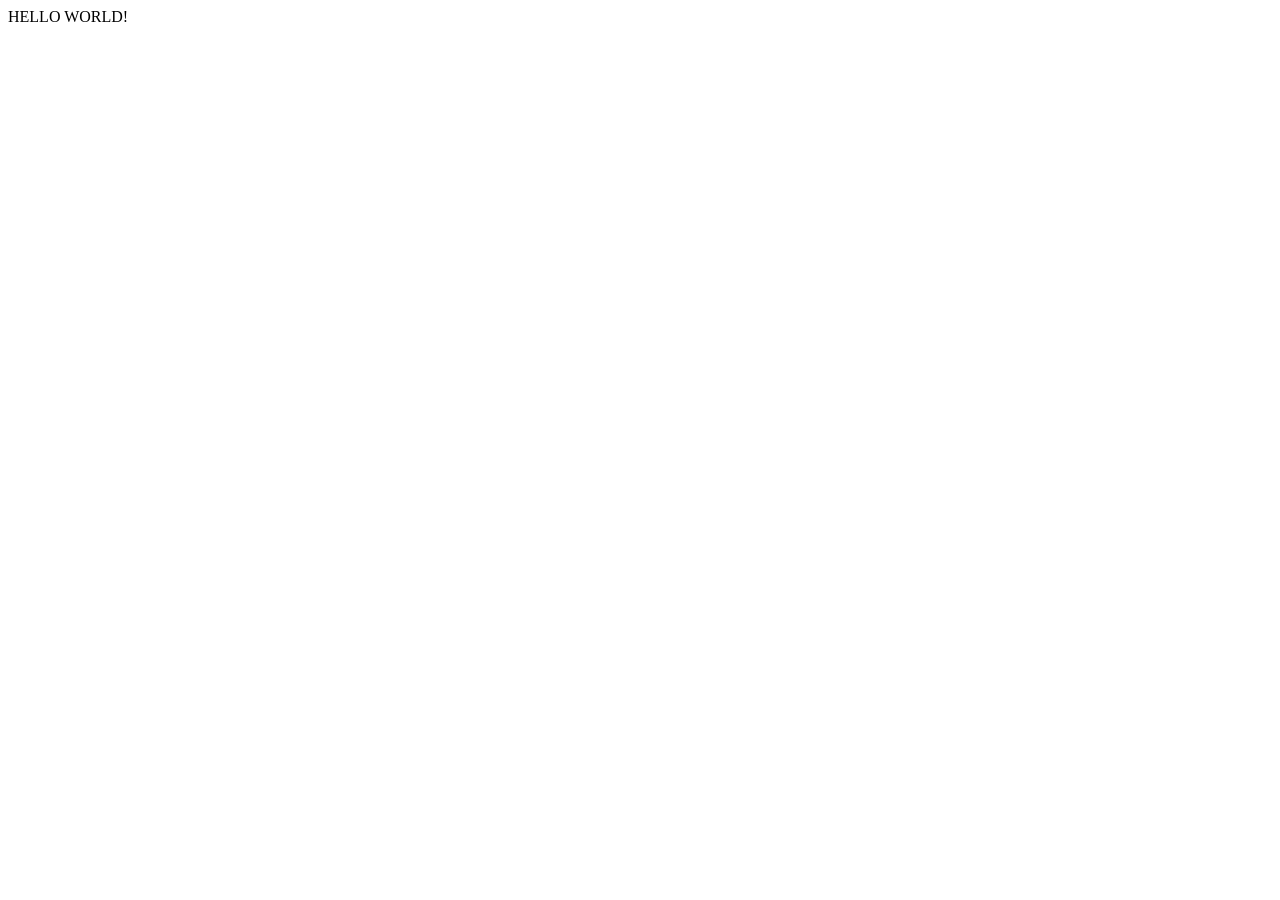
==== index.html @ 423516e8 "My first git push" ====
<!DOCTYPE html>
<html lang="en">
<head>
    <meta charset="UTF-8">
    <meta name="viewport" content="width=device-width, initial-scale=1.0">
    <title>Document</title>
</head>
<body>
    HELLO WORLD!
</body>
</html>
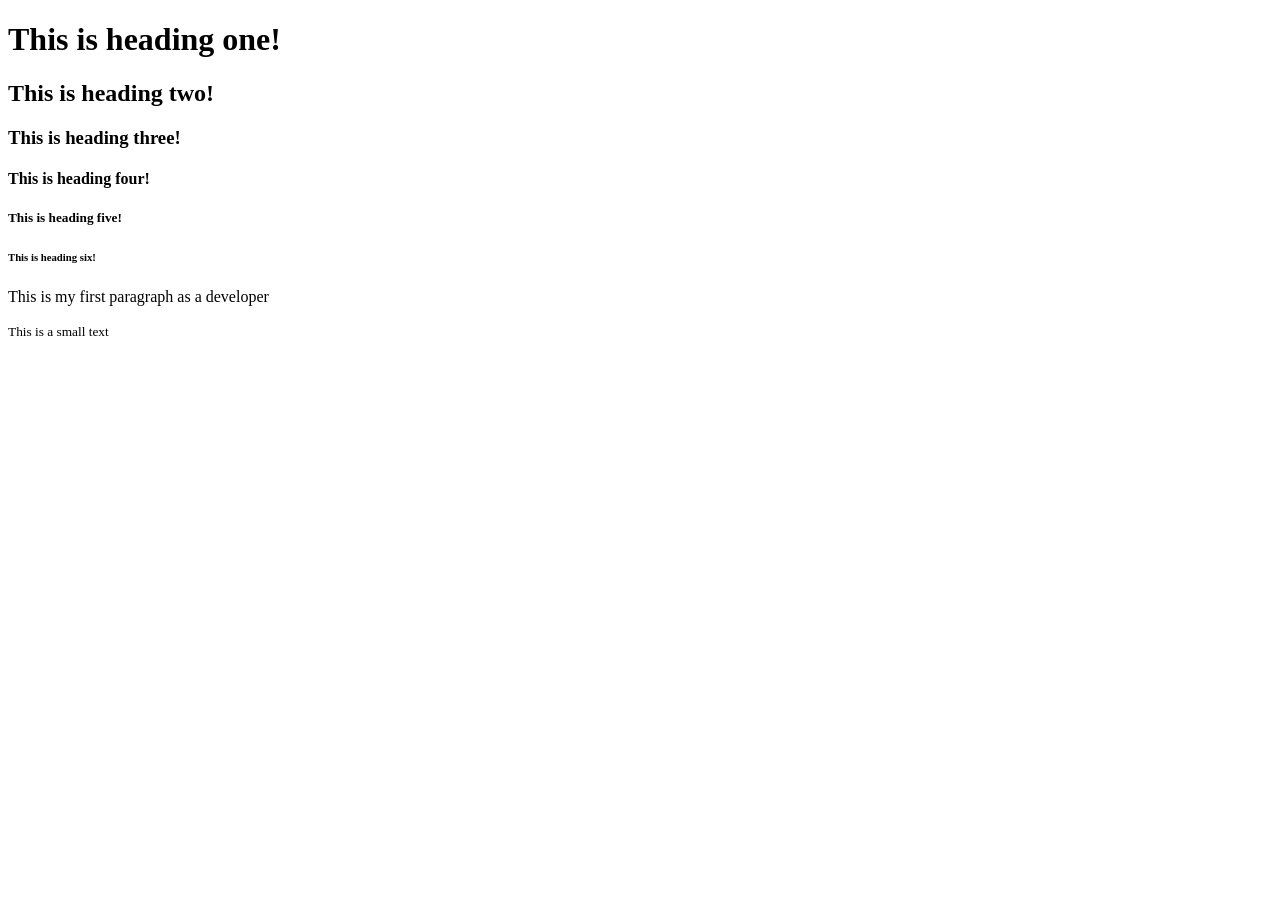
==== commit 0030e22b: "Index file updated" ====
--- a/index.html
+++ b/index.html
@@ -6,6 +6,16 @@
     <title>Document</title>
 </head>
 <body>
-    HELLO WORLD!
+    <h1>This is heading one!</h1>
+    <h2> This is heading two! </h2>
+    <h3> This is heading three! </h3>
+    <h4> This is heading four! </h4>
+    <h5> This is heading five! </h5>
+    <h6> This is heading six! </h6>
+
+    <p>This is my first paragraph as a developer</p>
+
+    <small>This is a small text</small>
+    
 </body>
 </html>
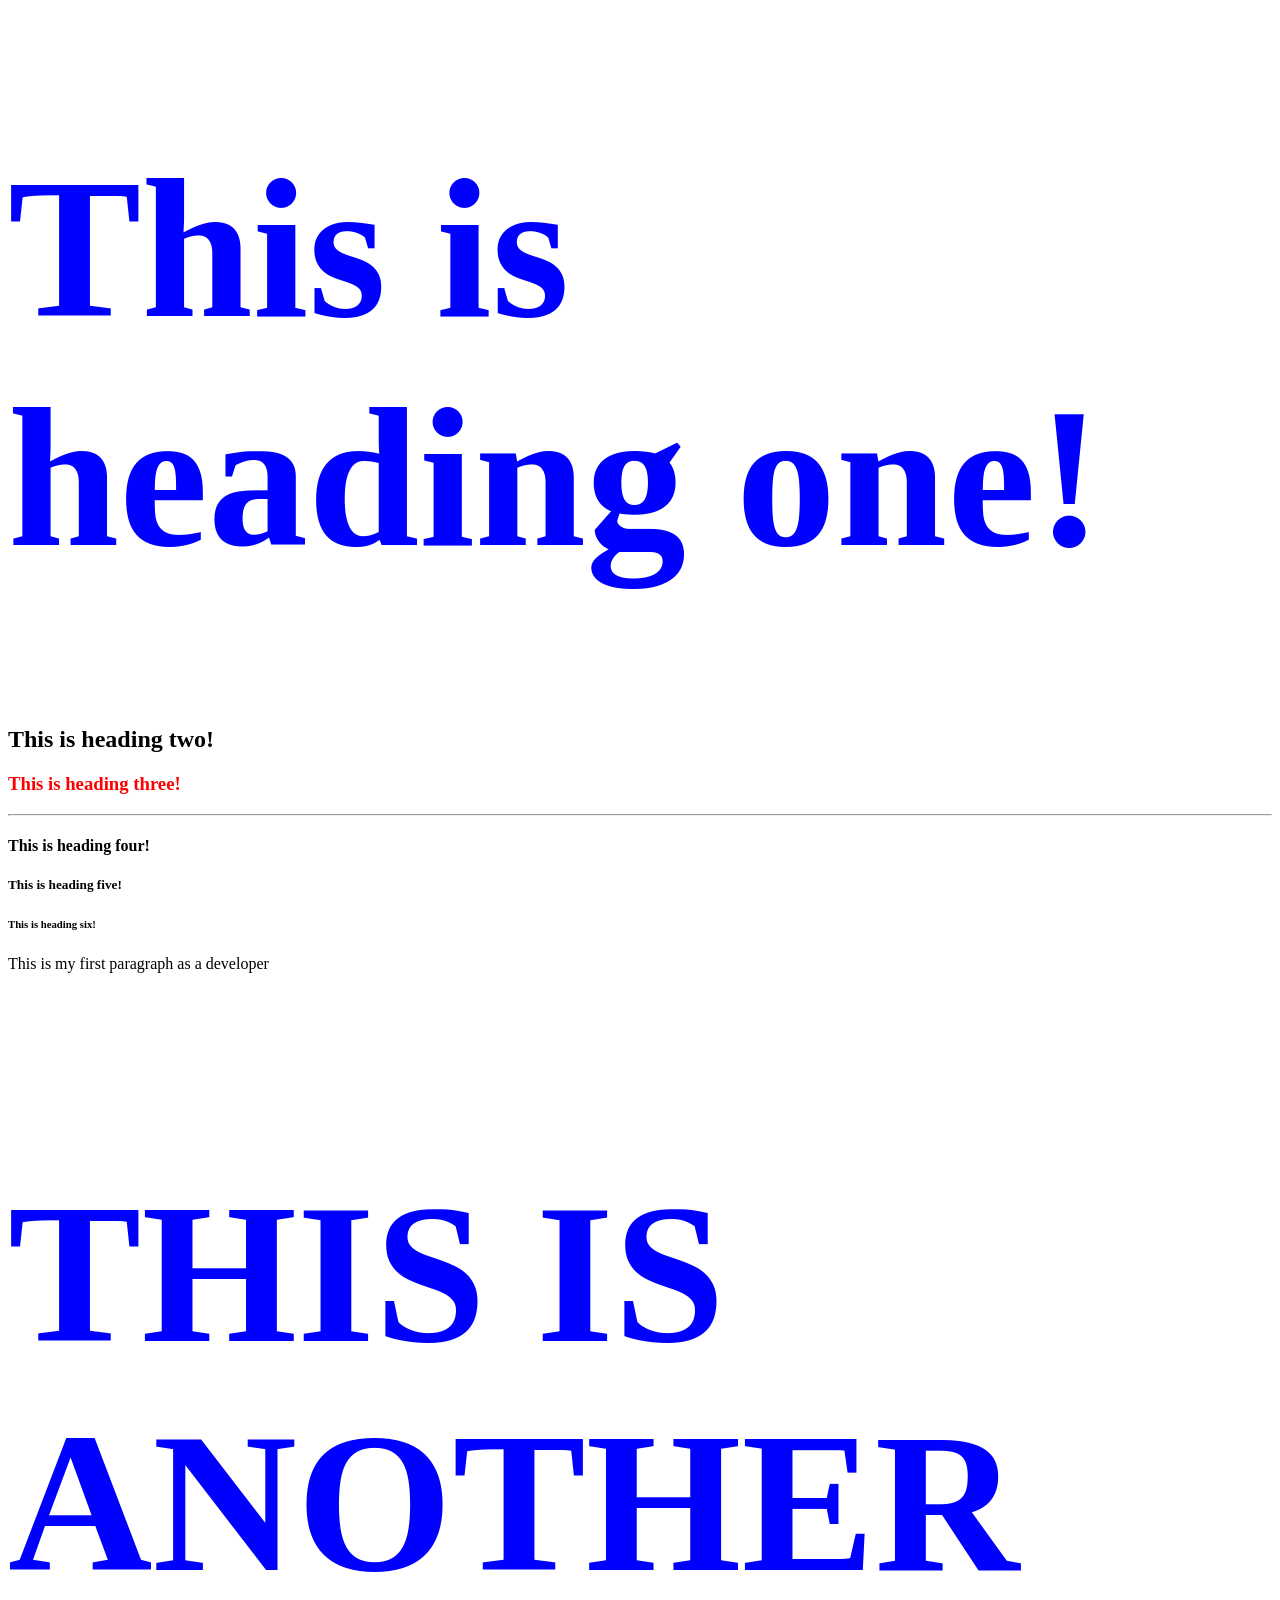
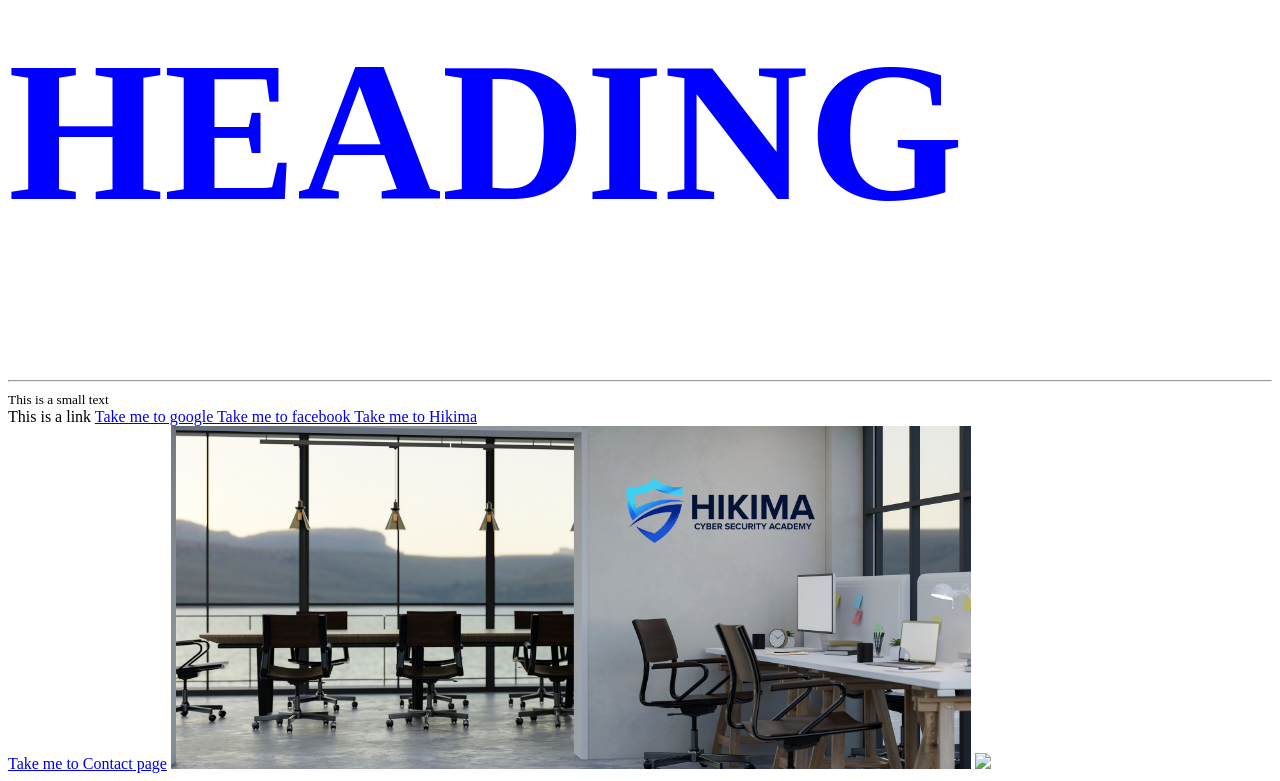
==== commit ce6ff7cd: "contact page added" ====
--- a/index.html
+++ b/index.html
@@ -1,21 +1,70 @@
 <!DOCTYPE html>
 <html lang="en">
-<head>
-    <meta charset="UTF-8">
-    <meta name="viewport" content="width=device-width, initial-scale=1.0">
+  <head>
+    <meta charset="UTF-8" />
+    <meta name="viewport" content="width=device-width, initial-scale=1.0" />
     <title>Document</title>
-</head>
-<body>
-    <h1>This is heading one!</h1>
-    <h2> This is heading two! </h2>
-    <h3> This is heading three! </h3>
-    <h4> This is heading four! </h4>
-    <h5> This is heading five! </h5>
-    <h6> This is heading six! </h6>
+    <style>
+      h1 {
+        color: blue;
+        font-size: 200px;
+      }
+    </style>
+  </head>
+  <body>
+    <!-- This is a comment
+    This is the headings -->
 
+    <div>
+      <h1>
+        This is <br />
+        heading one!
+      </h1>
+      <h2>This is heading two!</h2>
+      <h3 style="color: red">This is heading three!</h3>
+    </div>
+    <hr />
+
+    <div>
+      <h4>This is heading four!</h4>
+      <h5>This is heading five!</h5>
+      <h6>This is heading six!</h6>
+    </div>
+
+    <!-- Ctrl + ? -->
+    <!-- This is paragraph -->
     <p>This is my first paragraph as a developer</p>
 
+    <!-- break tag -->
+    <br />
+    <br />
+
+    <h1>THIS IS ANOTHER HEADING</h1>
+
+    <!-- horizontal rule -->
+    <hr />
+
+    <!-- This is a small text -->
     <small>This is a small text</small>
-    
-</body>
-</html>+
+    <!-- anchor tag -->
+    <div>
+      <a> This is a link </a>
+      <a href="https://google.com"> Take me to google </a>
+      <a href="https://facebook.com"> Take me to facebook </a>
+      <a href="https://hikimaacademy.com"> Take me to Hikima </a>
+    </div>
+    <a href="contact.html"> Take me to <span> Contact</span> page</a>
+
+    <!-- img src attribute means source -->
+    <img
+      src="img/background_567655319.jpg"
+      alt="Hikima Academy Office Image"
+      width="800px"
+    />
+
+    <img
+      src="https://upload.wikimedia.org/wikipedia/commons/1/1b/Facebook_icon.svg"
+    />
+  </body>
+</html>
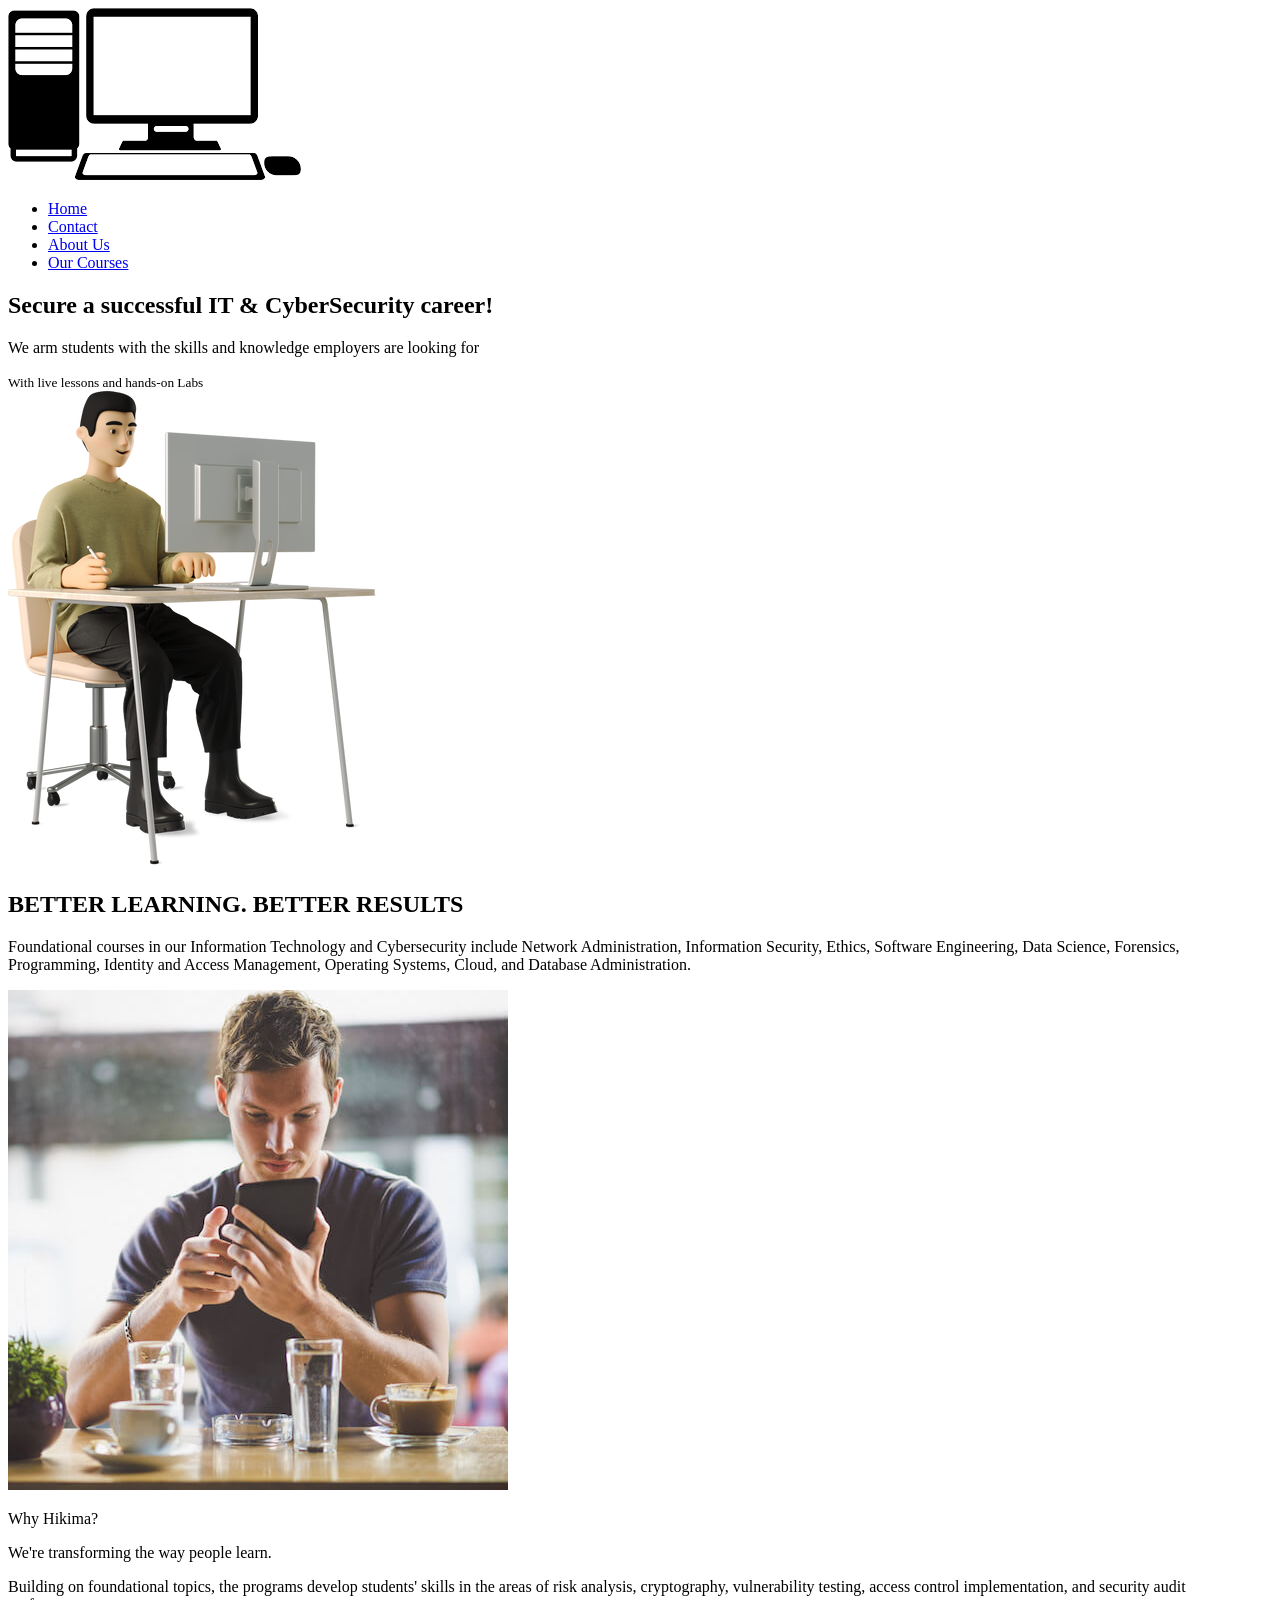
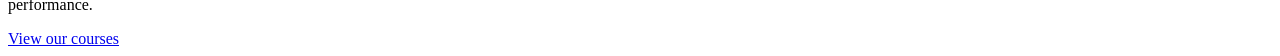
==== commit 78d3ffd2: "hikima layout setup" ====
--- a/index.html
+++ b/index.html
@@ -1,70 +1,62 @@
 <!DOCTYPE html>
 <html lang="en">
-  <head>
-    <meta charset="UTF-8" />
-    <meta name="viewport" content="width=device-width, initial-scale=1.0" />
-    <title>Document</title>
-    <style>
-      h1 {
-        color: blue;
-        font-size: 200px;
-      }
-    </style>
-  </head>
-  <body>
-    <!-- This is a comment
-    This is the headings -->
+<head>
+    <meta charset="UTF-8">
+    <meta name="viewport" content="width=device-width, initial-scale=1.0">
+    <title>HOME PAGE</title>
+</head>
+<body>
+    <header class="head">
+        <img src="img/images.png" alt="logo" class="logo">
 
-    <div>
-      <h1>
-        This is <br />
-        heading one!
-      </h1>
-      <h2>This is heading two!</h2>
-      <h3 style="color: red">This is heading three!</h3>
-    </div>
-    <hr />
+        <nav id="navigation">
+            <ul class="navigation-group">
+                <li class="navigation-item"> <a href="index.html"> Home </a> </li>
+                <li class="navigation-item"> <a href="contact.html"> Contact</a> </li>
+                <li class="navigation-item"> <a href="about.html"> About Us </a> </li>
+                <li class="navigation-item"> <a href="courses.html"> Our Courses</a> </li>
+            </ul>
+        </nav>
+    </header>
 
-    <div>
-      <h4>This is heading four!</h4>
-      <h5>This is heading five!</h5>
-      <h6>This is heading six!</h6>
-    </div>
+    <main id="main">
+        <section class="hero">
+                        
+            <div class="hero-texts">
+                <h1 class="hero-title">
+                    Secure a successful IT & CyberSecurity career!
+                </h1>
 
-    <!-- Ctrl + ? -->
-    <!-- This is paragraph -->
-    <p>This is my first paragraph as a developer</p>
+                <p class="hero-text">We arm students with the skills and knowledge employers are looking for</p>
 
-    <!-- break tag -->
-    <br />
-    <br />
+                <small class="hero-small">With live lessons and hands-on Labs</small>
+            </div>
+            <img src="img/image1.png" alt="computers" class="hero-image">
+        </section>
 
-    <h1>THIS IS ANOTHER HEADING</h1>
+        <section class="results">
+            <h1 class="results-title">BETTER LEARNING. BETTER RESULTS</h1>
+            <p class="results-text">Foundational courses in our Information Technology and Cybersecurity include Network Administration, Information Security, Ethics, Software Engineering, Data Science, Forensics, Programming, Identity and Access Management, Operating Systems, Cloud, and Database Administration.</p>
+        </section>
 
-    <!-- horizontal rule -->
-    <hr />
+        <section class="why-hikima">
+            <img src="img/learning.jpg" alt="Guy learning" class="why-image">
+            <div class="why-texts">
+                <p class="why-texts-title">
+                    Why Hikima?
+                </p>
 
-    <!-- This is a small text -->
-    <small>This is a small text</small>
+                <p class="why-text-subtitle">
+                    We're transforming the way people learn.
+                </p>
 
-    <!-- anchor tag -->
-    <div>
-      <a> This is a link </a>
-      <a href="https://google.com"> Take me to google </a>
-      <a href="https://facebook.com"> Take me to facebook </a>
-      <a href="https://hikimaacademy.com"> Take me to Hikima </a>
-    </div>
-    <a href="contact.html"> Take me to <span> Contact</span> page</a>
+                <p class="why-text-body">
+                    Building on foundational topics, the programs develop students' skills in the areas of risk analysis, cryptography, vulnerability testing, access control implementation, and security audit performance.
+                </p>
 
-    <!-- img src attribute means source -->
-    <img
-      src="img/background_567655319.jpg"
-      alt="Hikima Academy Office Image"
-      width="800px"
-    />
-
-    <img
-      src="https://upload.wikimedia.org/wikipedia/commons/1/1b/Facebook_icon.svg"
-    />
-  </body>
-</html>
+                <a href="courses.html">View our courses</a>
+            </div>
+        </section>
+    </main>
+</body>
+</html>
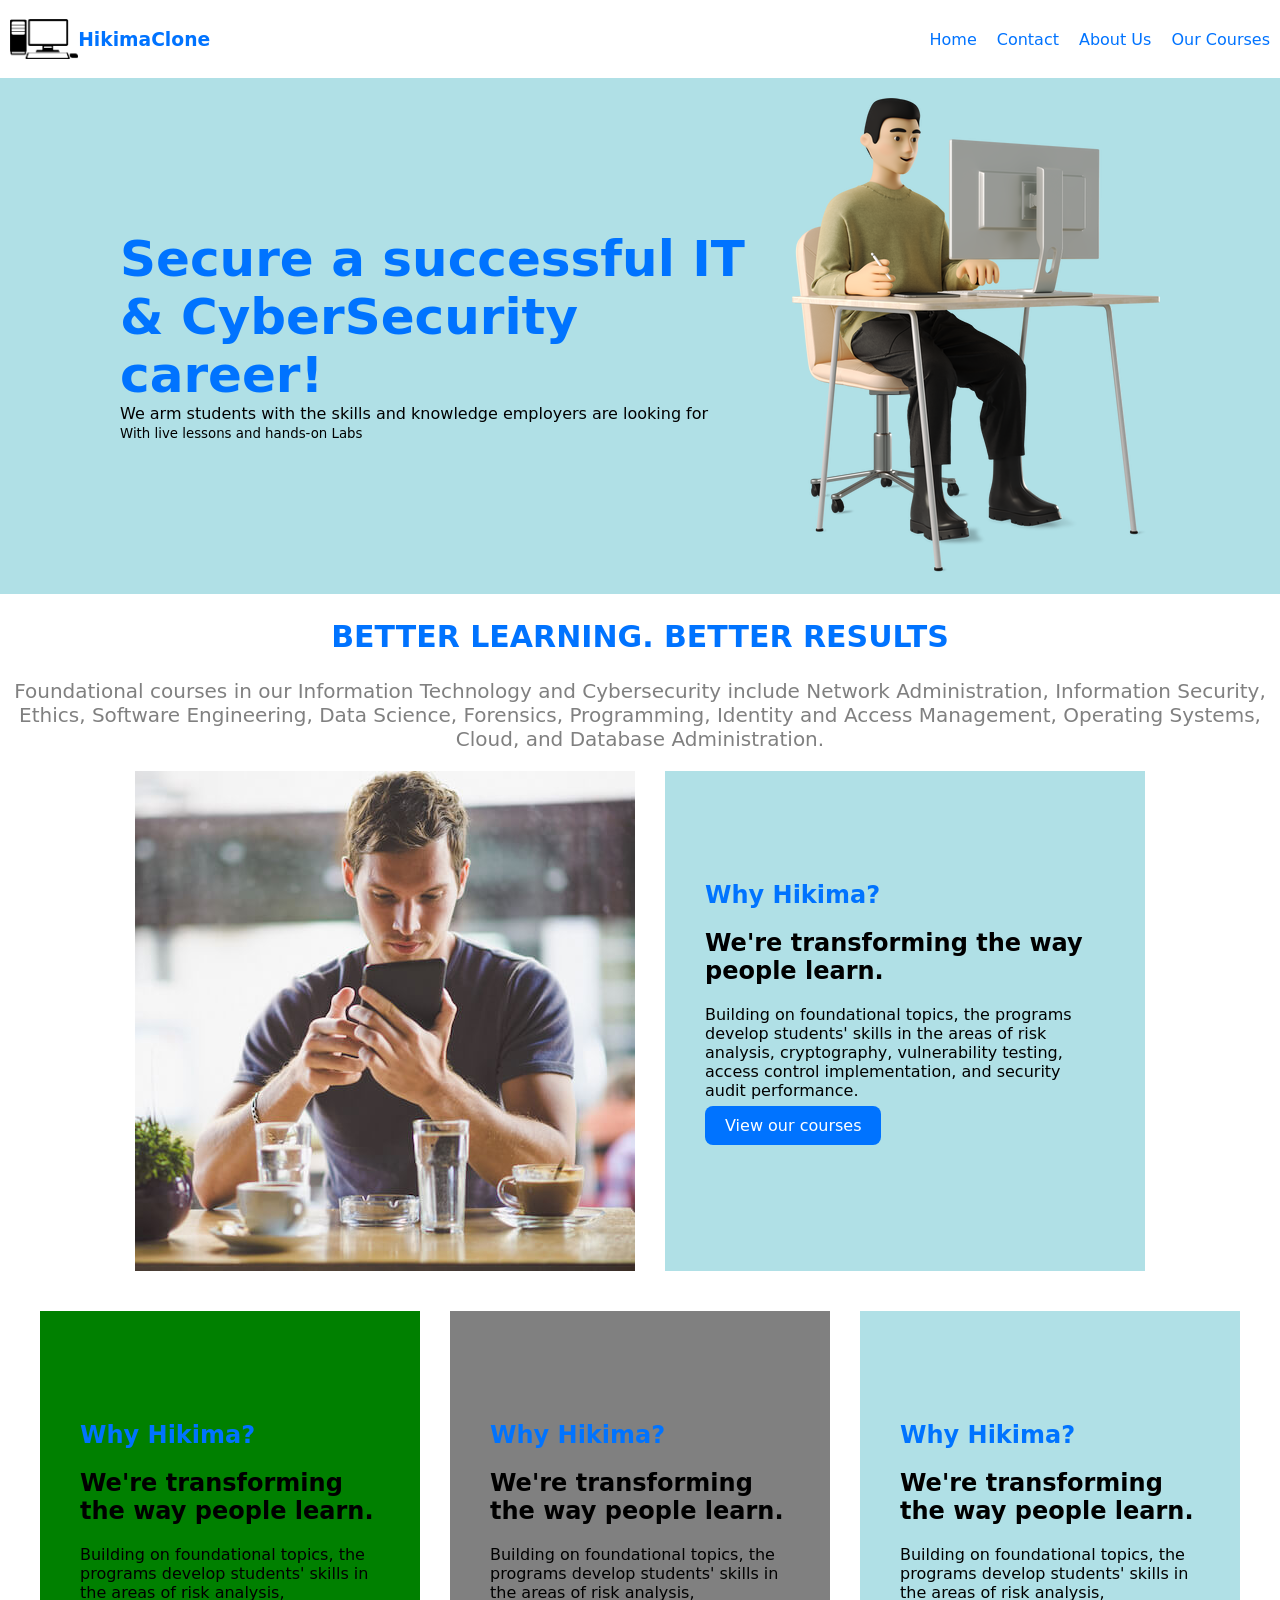
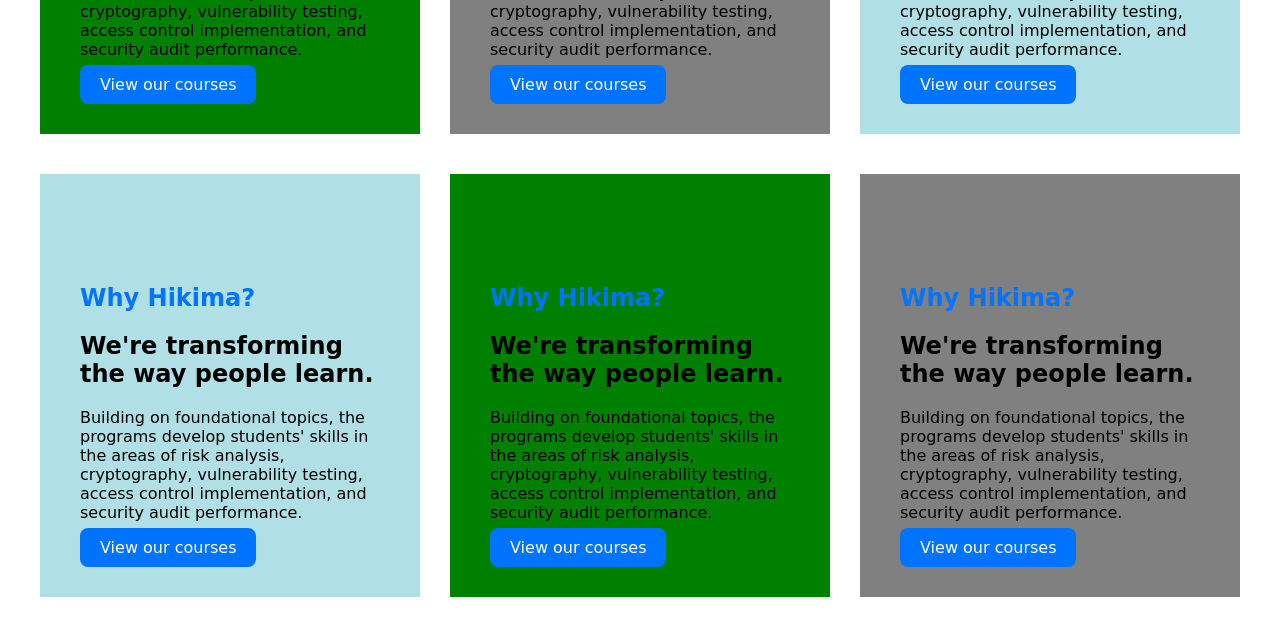
==== commit 03358448: "web app training complete" ====
--- a/index.html
+++ b/index.html
@@ -4,22 +4,33 @@
     <meta charset="UTF-8">
     <meta name="viewport" content="width=device-width, initial-scale=1.0">
     <title>HOME PAGE</title>
+    <link rel="stylesheet" href="assets/css/main.css">
 </head>
 <body>
+    <!-- the header and navigation lives here -->
     <header class="head">
-        <img src="img/images.png" alt="logo" class="logo">
+        <div class="logo">
+            <img src="assets/img/images.png" alt="logo" class="logo-img">
+            <h3 class="logo-text">HikimaClone</h3>
+        </div>
+        
 
         <nav id="navigation">
             <ul class="navigation-group">
-                <li class="navigation-item"> <a href="index.html"> Home </a> </li>
-                <li class="navigation-item"> <a href="contact.html"> Contact</a> </li>
-                <li class="navigation-item"> <a href="about.html"> About Us </a> </li>
-                <li class="navigation-item"> <a href="courses.html"> Our Courses</a> </li>
+                <li class="navigation-item"> <a class="nav-link" href="index.html"> Home </a> </li>
+                <li class="navigation-item"> <a class="nav-link" href="contact.html"> Contact</a> </li>
+                <li class="navigation-item"> <a class="nav-link" href="about.html"> About Us </a> </li>
+                <li class="navigation-item"> <a class="nav-link" href="courses.html"> Our Courses</a> </li>
             </ul>
         </nav>
     </header>
+    <!-- the header ends here -->
+
+    <!-- The main section starts from here -->
 
     <main id="main">
+
+        <!-- HERO STARTS HERE -->
         <section class="hero">
                         
             <div class="hero-texts">
@@ -31,32 +42,144 @@
 
                 <small class="hero-small">With live lessons and hands-on Labs</small>
             </div>
-            <img src="img/image1.png" alt="computers" class="hero-image">
+            <img src="assets/img/image1.png" alt="computers" class="hero-image">
         </section>
+<!-- HERO ENDS HERE  -->
 
+<!-- RESULTS STARTS HERE -->
         <section class="results">
-            <h1 class="results-title">BETTER LEARNING. BETTER RESULTS</h1>
+            <h1 class="results-title" id="big-data">BETTER LEARNING. BETTER RESULTS</h1>
             <p class="results-text">Foundational courses in our Information Technology and Cybersecurity include Network Administration, Information Security, Ethics, Software Engineering, Data Science, Forensics, Programming, Identity and Access Management, Operating Systems, Cloud, and Database Administration.</p>
         </section>
 
+        <!-- RESULTS ENDS HERE -->
+
+        <!-- WHY HIKIMA  -->
         <section class="why-hikima">
-            <img src="img/learning.jpg" alt="Guy learning" class="why-image">
+            <img src="assets/img/learning.jpg" alt="Guy learning" class="why-image">
             <div class="why-texts">
-                <p class="why-texts-title">
+                <h2 class="why-texts-title">
                     Why Hikima?
-                </p>
+                </h2>
 
-                <p class="why-text-subtitle">
+                <h1 class="why-text-subtitle">
                     We're transforming the way people learn.
-                </p>
+                </h1>
 
                 <p class="why-text-body">
                     Building on foundational topics, the programs develop students' skills in the areas of risk analysis, cryptography, vulnerability testing, access control implementation, and security audit performance.
                 </p>
 
-                <a href="courses.html">View our courses</a>
+                <a href="courses.html" class="view-btn">View our courses</a>
             </div>
         </section>
+        <!-- WHY HIKIMA -->
+
+        <!-- WHY HIKIMA  -->
+        <section class="why-hikima seconded">
+            
+            <div class="why-texts green">
+                <h2 class="why-texts-title">
+                    Why Hikima?
+                </h2>
+
+                <h1 class="why-text-subtitle">
+                    We're transforming the way people learn.
+                </h1>
+
+                <p class="why-text-body">
+                    Building on foundational topics, the programs develop students' skills in the areas of risk analysis, cryptography, vulnerability testing, access control implementation, and security audit performance.
+                </p>
+
+                <a href="courses.html" class="view-btn">View our courses</a>
+            </div>
+            
+            <div class="why-texts grey">
+                <h2 class="why-texts-title">
+                    Why Hikima?
+                </h2>
+
+                <h1 class="why-text-subtitle">
+                    We're transforming the way people learn.
+                </h1>
+
+                <p class="why-text-body">
+                    Building on foundational topics, the programs develop students' skills in the areas of risk analysis, cryptography, vulnerability testing, access control implementation, and security audit performance.
+                </p>
+
+                <a href="courses.html" class="view-btn">View our courses</a>
+            </div>
+
+            <div class="why-texts ">
+                <h2 class="why-texts-title">
+                    Why Hikima?
+                </h2>
+
+                <h1 class="why-text-subtitle">
+                    We're transforming the way people learn.
+                </h1>
+
+                <p class="why-text-body">
+                    Building on foundational topics, the programs develop students' skills in the areas of risk analysis, cryptography, vulnerability testing, access control implementation, and security audit performance.
+                </p>
+
+                <a href="courses.html" class="view-btn">View our courses</a>
+            </div>
+        </section>
+        <!-- WHY HIKIMA -->
+
+        <!-- WHY HIKIMA  -->
+        <section class="why-hikima seconded">
+            
+            <div class="why-texts">
+                <h2 class="why-texts-title">
+                    Why Hikima?
+                </h2>
+
+                <h1 class="why-text-subtitle">
+                    We're transforming the way people learn.
+                </h1>
+
+                <p class="why-text-body">
+                    Building on foundational topics, the programs develop students' skills in the areas of risk analysis, cryptography, vulnerability testing, access control implementation, and security audit performance.
+                </p>
+
+                <a href="courses.html" class="view-btn">View our courses</a>
+            </div>
+            
+            <div class="why-texts green">
+                <h2 class="why-texts-title">
+                    Why Hikima?
+                </h2>
+
+                <h1 class="why-text-subtitle">
+                    We're transforming the way people learn.
+                </h1>
+
+                <p class="why-text-body">
+                    Building on foundational topics, the programs develop students' skills in the areas of risk analysis, cryptography, vulnerability testing, access control implementation, and security audit performance.
+                </p>
+
+                <a href="courses.html" class="view-btn">View our courses</a>
+            </div>
+
+            <div class="why-texts grey ">
+                <h2 class="why-texts-title">
+                    Why Hikima?
+                </h2>
+
+                <h1 class="why-text-subtitle">
+                    We're transforming the way people learn.
+                </h1>
+
+                <p class="why-text-body">
+                    Building on foundational topics, the programs develop students' skills in the areas of risk analysis, cryptography, vulnerability testing, access control implementation, and security audit performance.
+                </p>
+
+                <a href="courses.html" class="view-btn">View our courses</a>
+            </div>
+        </section>
+        <!-- WHY HIKIMA -->
     </main>
 </body>
 </html>
--- a/assets/css/main.css
+++ b/assets/css/main.css
@@ -0,0 +1,130 @@
+* {
+    font-family: system-ui, -apple-system, BlinkMacSystemFont, 'Segoe UI', Roboto, Oxygen, Ubuntu, Cantarell, 'Open Sans', 'Helvetica Neue', sans-serif;
+}
+
+body {
+    margin: 0;
+    padding: 0;
+}
+
+.head {
+    display: flex;
+    justify-content: space-between;
+    align-items: center;
+    padding: 10px;
+    background-color: white;
+}
+
+.logo {
+    display: flex;
+    align-items: center;
+    color: rgb(0, 115, 255);
+}
+
+.logo-img {
+    height: 40px;
+    object-fit: cover;
+    object-position: center;
+}
+
+.navigation-group {
+    list-style: none;
+    display: flex;
+    justify-content: space-evenly;
+    gap: 20px;
+}
+
+.nav-link {
+    text-decoration: none;
+    color: rgb(0, 115, 255);
+}
+
+.nav-link:hover {
+    color: red;
+}
+
+.nav-link:active {
+    color: black;
+}
+
+.hero {
+    display: flex;
+    justify-content: center;
+    gap: 20px;
+    align-items: center;
+    padding: 20px 120px; 
+    /* top right bottom left */
+    /* top-bottom and left-right */
+
+    background-color: powderblue;
+    /* background: url(../img/bg.webp);
+    background-position: center;
+    background-repeat: no-repeat;
+    background-size: cover; */
+}
+
+.hero-title {
+    color:  rgb(0, 115, 255);
+    font-size: 50px;
+    margin:0;
+}
+
+.hero-title:hover {
+    color:  blue;
+}
+
+.hero-text {
+    margin: 0;
+}
+
+.results{
+    text-align: center;
+}
+
+.results-title {
+    color:  rgb(0, 115, 255);
+    font-size: 30px;
+}
+
+.results-text {
+    color: grey;
+    font-size: 20px;
+}
+
+.why-hikima {
+    display: flex;
+    justify-content: center;
+    gap: 30px;
+}
+
+.why-texts {
+    width: 400px;
+    background-color: powderblue;
+    padding: 40px;   
+    align-content: middle;
+}
+
+.why-texts-title {
+    color:  rgb(0, 115, 255);
+    padding-top: 50px;
+}
+
+.view-btn {
+    background-color: rgb(0, 115, 255);
+    padding: 10px 20px;
+    text-decoration: none;
+    color: white;
+    border-radius: 8px;
+}
+
+.seconded {
+    margin: 40px;
+}
+
+.grey {
+    background-color: grey;
+}
+
+.green {
+    background-color: green;
+}
